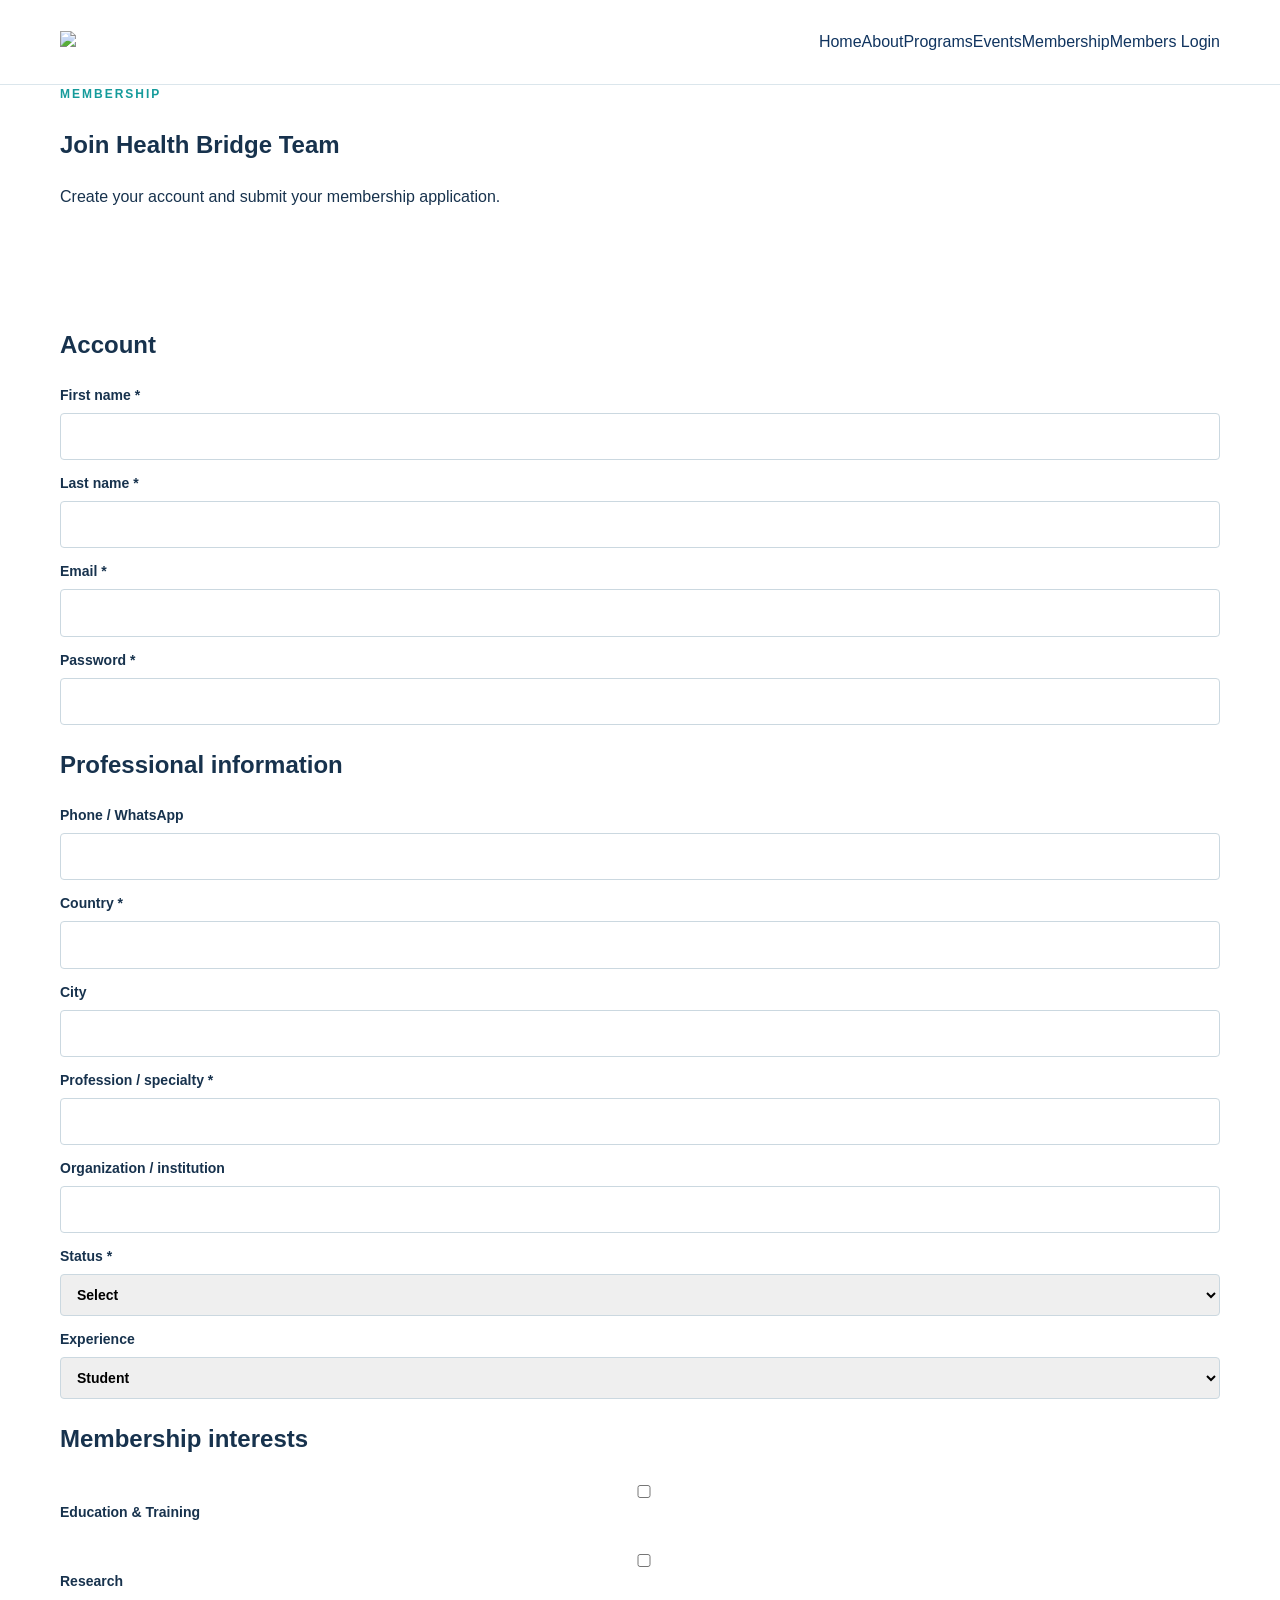
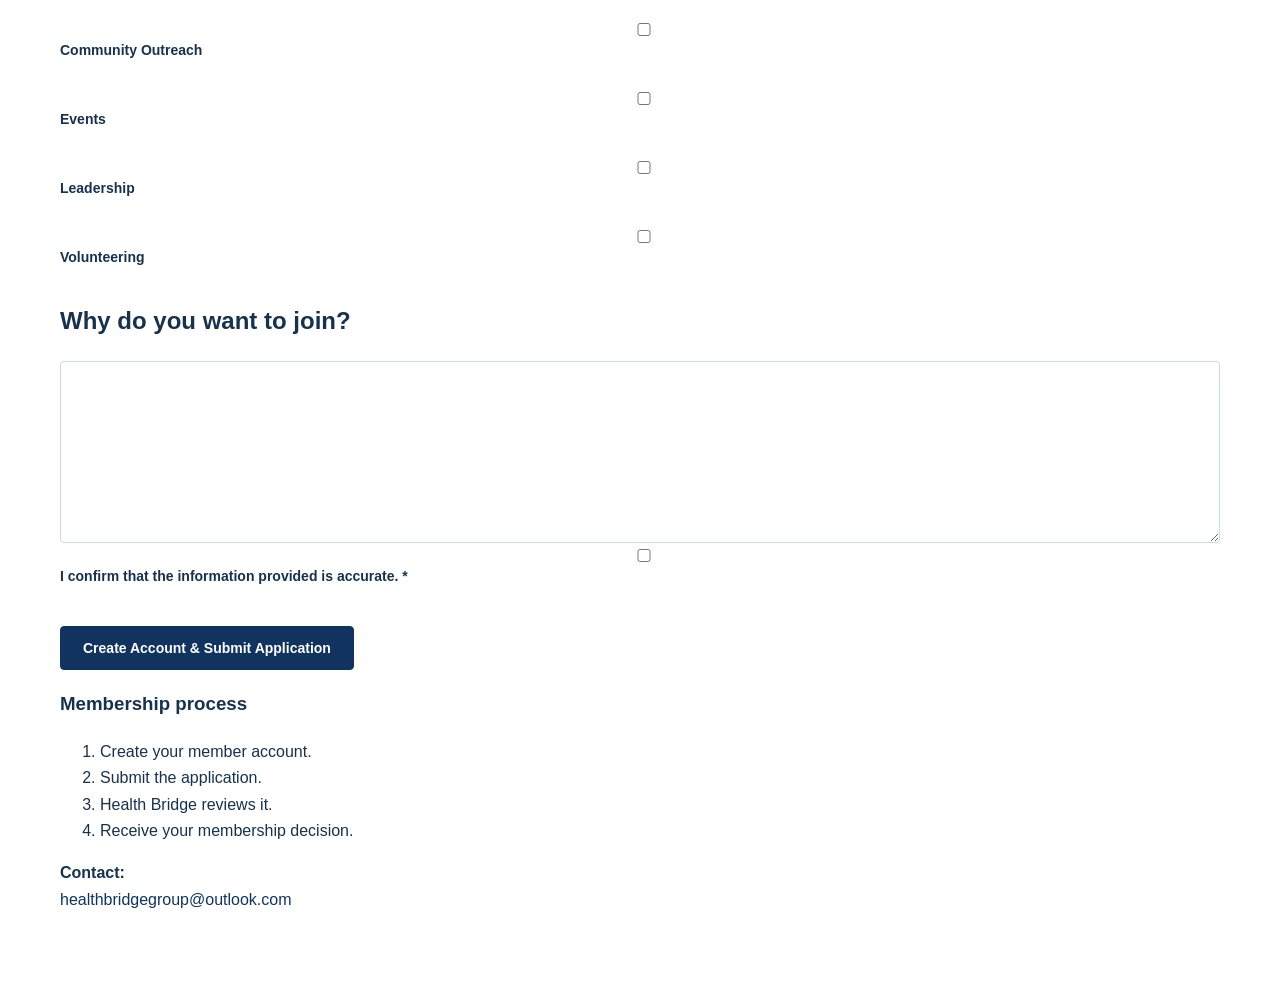
==== membership.html @ 6ef4c6cc "healthbridgeteamgroup / Health-Bridge-Team" ====
<!doctype html><html lang="en"><head><meta charset="utf-8"><meta name="viewport" content="width=device-width,initial-scale=1"><title>Membership | Health Bridge Team</title><link rel="stylesheet" href="styles.css"><link rel="icon" href="assets/health-bridge-logo.jpg"></head><body><header class="header"><div class="container nav"><a class="brand" href="index.html"><img src="assets/health-bridge-logo.jpg"></a><nav><a href="index.html">Home</a><a href="about.html">About</a><a href="programs.html">Programs</a><a href="events.html">Events</a><a class="active" href="membership.html">Membership</a><a class="login-link" href="login.html">Members Login</a></nav></div></header><main><section class="page-hero"><div class="container"><div class="eyebrow">MEMBERSHIP</div><h1>Join Health Bridge Team</h1><p>Create your account and submit your membership application.</p></div></section><section class="section"><div class="container form-layout"><div class="form-card"><form id="membershipForm"><div class="form-section"><h2>Account</h2><div class="form-grid"><label>First name *<input name="first_name" required></label><label>Last name *<input name="last_name" required></label><label>Email *<input type="email" name="email" required></label><label>Password *<input type="password" name="password" minlength="8" required></label></div></div><div class="form-section"><h2>Professional information</h2><div class="form-grid"><label>Phone / WhatsApp<input name="phone"></label><label>Country *<input name="country" required></label><label>City<input name="city"></label><label>Profession / specialty *<input name="profession" required></label><label>Organization / institution<input name="organization"></label><label>Status *<select name="status" required><option value="">Select</option><option>Healthcare Professional</option><option>Student</option><option>Researcher</option><option>Educator</option><option>Other</option></select></label><label>Experience<select name="experience"><option>Student</option><option>0–2 years</option><option>3–5 years</option><option>6–10 years</option><option>More than 10 years</option></select></label></div></div><div class="form-section"><h2>Membership interests</h2><div class="checks"><label><input type="checkbox" name="interest" value="Education"> Education & Training</label><label><input type="checkbox" name="interest" value="Research"> Research</label><label><input type="checkbox" name="interest" value="Community"> Community Outreach</label><label><input type="checkbox" name="interest" value="Events"> Events</label><label><input type="checkbox" name="interest" value="Leadership"> Leadership</label><label><input type="checkbox" name="interest" value="Volunteering"> Volunteering</label></div></div><div class="form-section"><h2>Why do you want to join?</h2><textarea name="motivation" rows="6" required></textarea></div><label class="checkline"><input type="checkbox" required> I confirm that the information provided is accurate. *</label><br><button class="btn primary" type="submit">Create Account & Submit Application</button><div id="formMessage" class="form-message"></div></form></div><aside class="side-card"><h3>Membership process</h3><ol><li>Create your member account.</li><li>Submit the application.</li><li>Health Bridge reviews it.</li><li>Receive your membership decision.</li></ol><p><strong>Contact:</strong><br><a href="mailto:healthbridgegroup@outlook.com">healthbridgegroup@outlook.com</a></p></aside></div></section></main><script src="script.js"></script></body></html>
---- styles.css ----
:root{--navy:#10345f;--teal:#159b9b;--gold:#c99b3b;--ink:#17324d;--muted:#64788b;--line:#dbe6ec;--pale:#f3f8fa}*{box-sizing:border-box}body{margin:0;font-family:Arial,Helvetica,sans-serif;color:var(--ink);line-height:1.65}a{color:var(--navy);text-decoration:none}a:hover{color:var(--teal)}.container{width:min(1160px,92%);margin:auto}.top{background:var(--navy);color:#fff;font-size:13px}.top .container{display:flex;justify-content:space-between;padding:8px 0}.top a{color:#fff}.header{background:#fff;border-bottom:1px solid var(--line);position:sticky;top:0;z-index:10}.nav{height:84px;display:flex;align-items:center;justify-content:space-between}.logo{width:205px;height:68px;object-fit:contain}.navlinks{display:flex;align-items:center;gap:23px}.navlinks a{font-size:14px;font-weight:700;padding:29px 0;border-bottom:3px solid transparent}.navlinks a:hover,.navlinks a.active{color:var(--teal);border-color:var(--teal)}.login{background:var(--navy)!important;color:#fff!important;padding:10px 16px!important;border:0!important;border-radius:4px}.menu{display:none;background:none;border:0;font-size:25px}.hero{background:linear-gradient(120deg,#f4fafb,#fff);padding:90px 0}.grid2{display:grid;grid-template-columns:1.25fr .75fr;gap:70px;align-items:center}.eyebrow{color:var(--teal);font-size:12px;font-weight:800;letter-spacing:2px}.hero h1,.pagehero h1{font-size:clamp(40px,5vw,62px);line-height:1.08;color:var(--navy);margin:12px 0 20px}.lead{font-size:19px;color:var(--muted);max-width:720px}.buttons{display:flex;gap:12px;margin-top:28px}.btn{display:inline-block;padding:13px 22px;border-radius:4px;font-weight:800;border:1px solid #b8cbd7;cursor:pointer;font-size:14px}.primary{background:var(--navy);color:#fff;border-color:var(--navy)}.secondary{background:#fff;color:var(--navy)}.card,.formcard,.side{background:#fff;border:1px solid var(--line);border-radius:7px;padding:30px;box-shadow:0 15px 45px rgba(16,52,95,.08)}.hero .card h3{font-size:24px;color:var(--navy)}.icon{width:44px;height:44px;display:flex;align-items:center;justify-content:center;background:var(--teal);color:#fff;font-weight:800;border-radius:4px;margin-bottom:15px}.section{padding:78px 0}.pale{background:var(--pale)}.heading{text-align:center;max-width:760px;margin:0 auto 40px}.heading h2,.split h2{font-size:35px;line-height:1.2;color:var(--navy);margin:10px 0}.heading p,.split p,.card p{color:var(--muted)}.cards4{display:grid;grid-template-columns:repeat(4,1fr);gap:20px}.cards3{display:grid;grid-template-columns:repeat(3,1fr);gap:20px}.cards2{display:grid;grid-template-columns:repeat(2,1fr);gap:20px}.split{display:grid;grid-template-columns:1fr 1fr;gap:80px;align-items:center}.checks{display:grid;gap:12px}.checks div{background:#fff;border:1px solid var(--line);padding:15px 18px;border-radius:5px;font-weight:700}.cta{background:var(--navy);color:#fff;border-radius:7px;padding:32px 40px;display:flex;justify-content:space-between;align-items:center}.cta h2{margin:0}.cta .btn{background:#fff;color:var(--navy);border:0}footer{background:#0b2848;color:#cbdbe5}.foot{display:grid;grid-template-columns:2fr 1fr 1fr 1.4fr;gap:35px;padding:50px 0}.foot img{width:190px;height:64px;object-fit:contain;background:#fff;border-radius:4px}.foot h4{color:#fff}.foot a{display:block;color:#cbdbe5;margin:6px 0}.copy{text-align:center;border-top:1px solid #29445d;padding:16px;font-size:12px;color:#9eb2c1}.pagehero{background:var(--pale);padding:65px 0;border-bottom:1px solid var(--line)}.pagehero p{color:var(--muted);max-width:760px;font-size:18px}.formlayout{display:grid;grid-template-columns:1fr 330px;gap:25px}.formsection{border-bottom:1px solid var(--line);padding-bottom:25px;margin-bottom:25px}.formsection h2{font-size:20px;color:var(--navy)}.formgrid{display:grid;grid-template-columns:1fr 1fr;gap:17px}label{display:block;font-size:14px;font-weight:700;margin-bottom:12px}input,select,textarea{display:block;width:100%;padding:11px 12px;margin-top:6px;border:1px solid #cbd8e0;border-radius:4px;font:inherit}textarea{resize:vertical}.optiongrid{display:grid;grid-template-columns:1fr 1fr;gap:10px}.optiongrid label,.agree{font-weight:400}.optiongrid input,.agree input{display:inline;width:auto;margin-right:7px}.small{font-size:12px;color:var(--muted)}.message{display:none;margin-top:15px;padding:12px;background:#eaf7f5;color:#146b66;border-radius:4px}.message.show{display:block}.loginwrap{max-width:940px;margin:auto;display:grid;grid-template-columns:420px 1fr;gap:55px;align-items:center}.loginlogo{text-align:center}.loginlogo img{width:190px;height:72px;object-fit:contain}.formcard form{display:grid;gap:12px}.links{display:flex;justify-content:space-between;font-size:12px}.notice{background:#f7fbfc;border-left:4px solid var(--teal);padding:16px 18px}.contactcards{display:grid;grid-template-columns:1fr 1fr;gap:20px}.dash{display:grid;grid-template-columns:repeat(4,1fr);gap:20px}@media(max-width:900px){.navlinks{display:none}.menu{display:block}.navlinks.open{display:flex;position:absolute;top:92px;left:0;right:0;background:#fff;flex-direction:column;align-items:stretch;gap:0;padding:10px 4%;box-shadow:0 12px 30px #0002}.navlinks.open a{padding:11px 0}.grid2,.split,.formlayout,.loginwrap{grid-template-columns:1fr}.cards4,.dash{grid-template-columns:1fr 1fr}.cards3{grid-template-columns:1fr}.foot{grid-template-columns:1fr 1fr}.hero{padding:60px 0}}@media(max-width:560px){.top .container span{display:none}.logo{width:175px}.hero h1,.pagehero h1{font-size:38px}.section{padding:55px 0}.cards4,.cards2,.dash,.formgrid,.optiongrid,.contactcards,.foot{grid-template-columns:1fr}.buttons{flex-direction:column}.buttons .btn{text-align:center}.cta{display:block;padding:28px}.cta .btn{margin-top:18px}.links{flex-direction:column;gap:8px}}
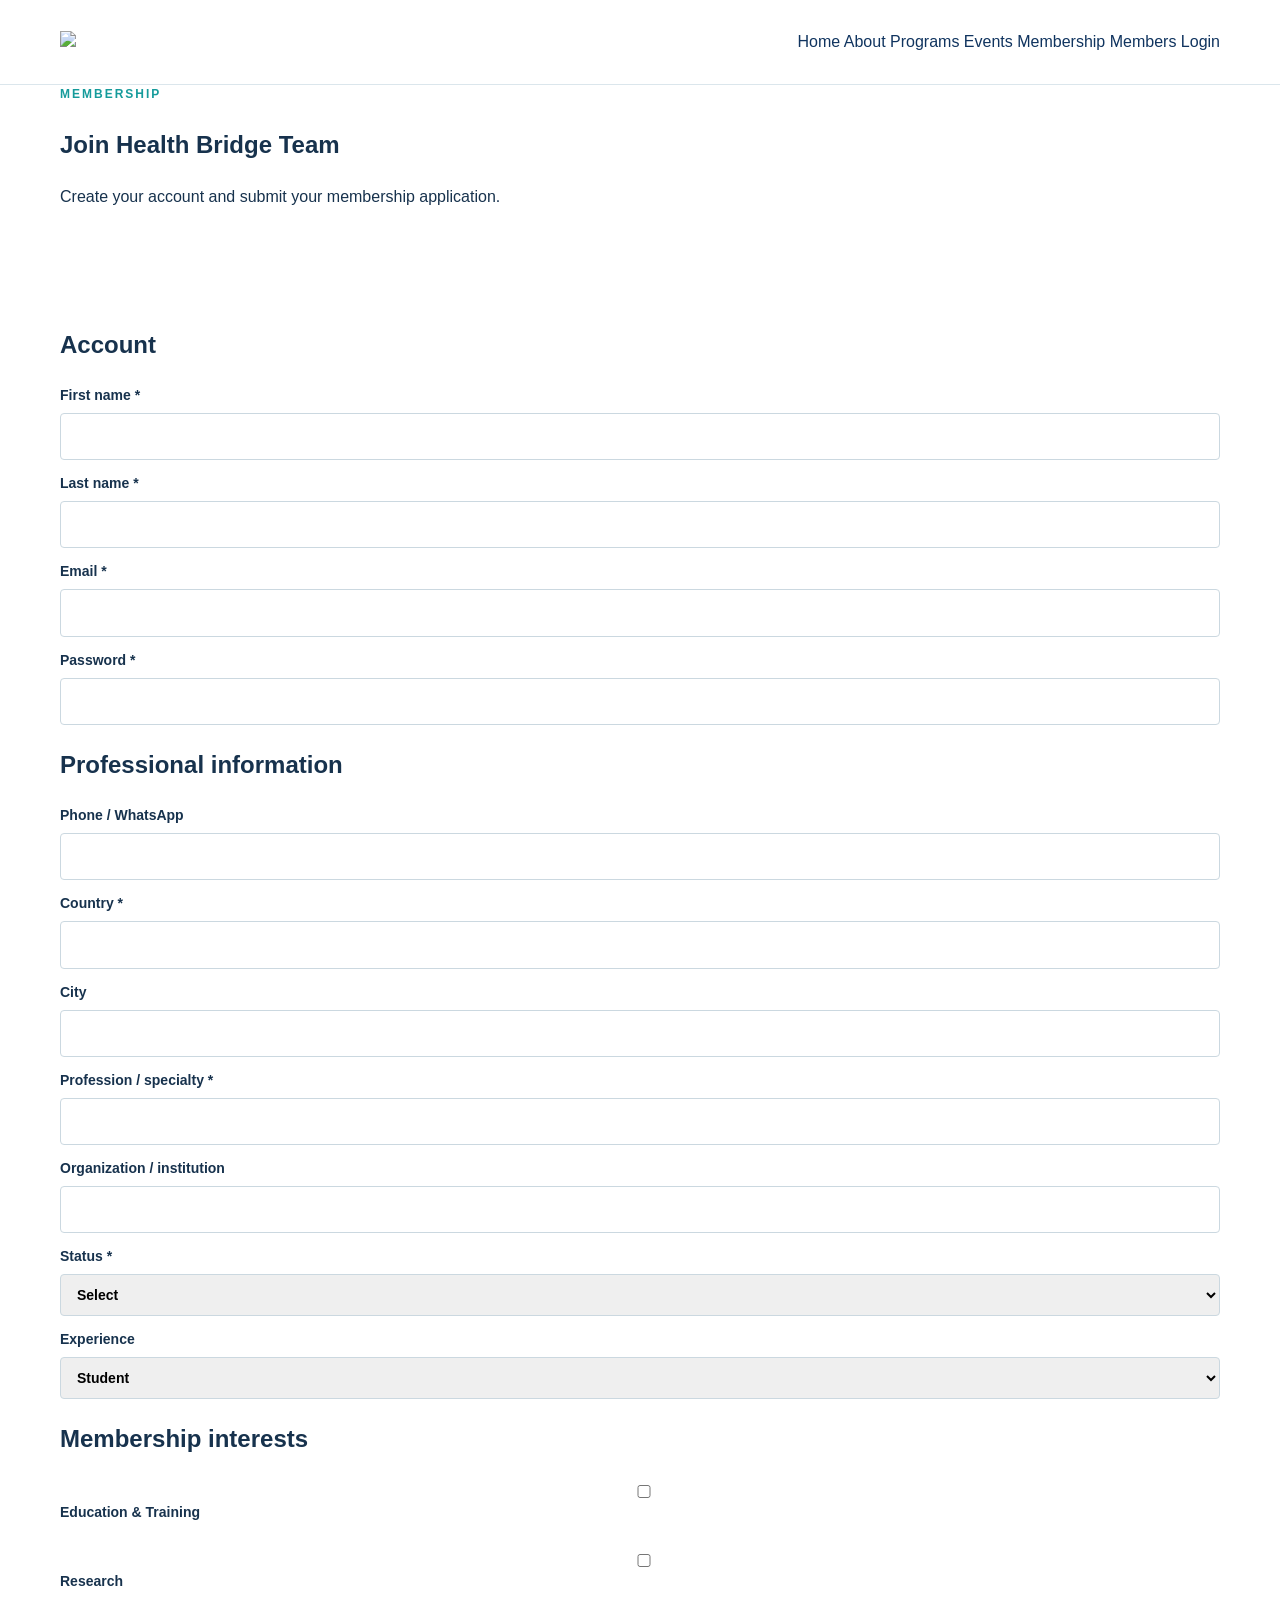
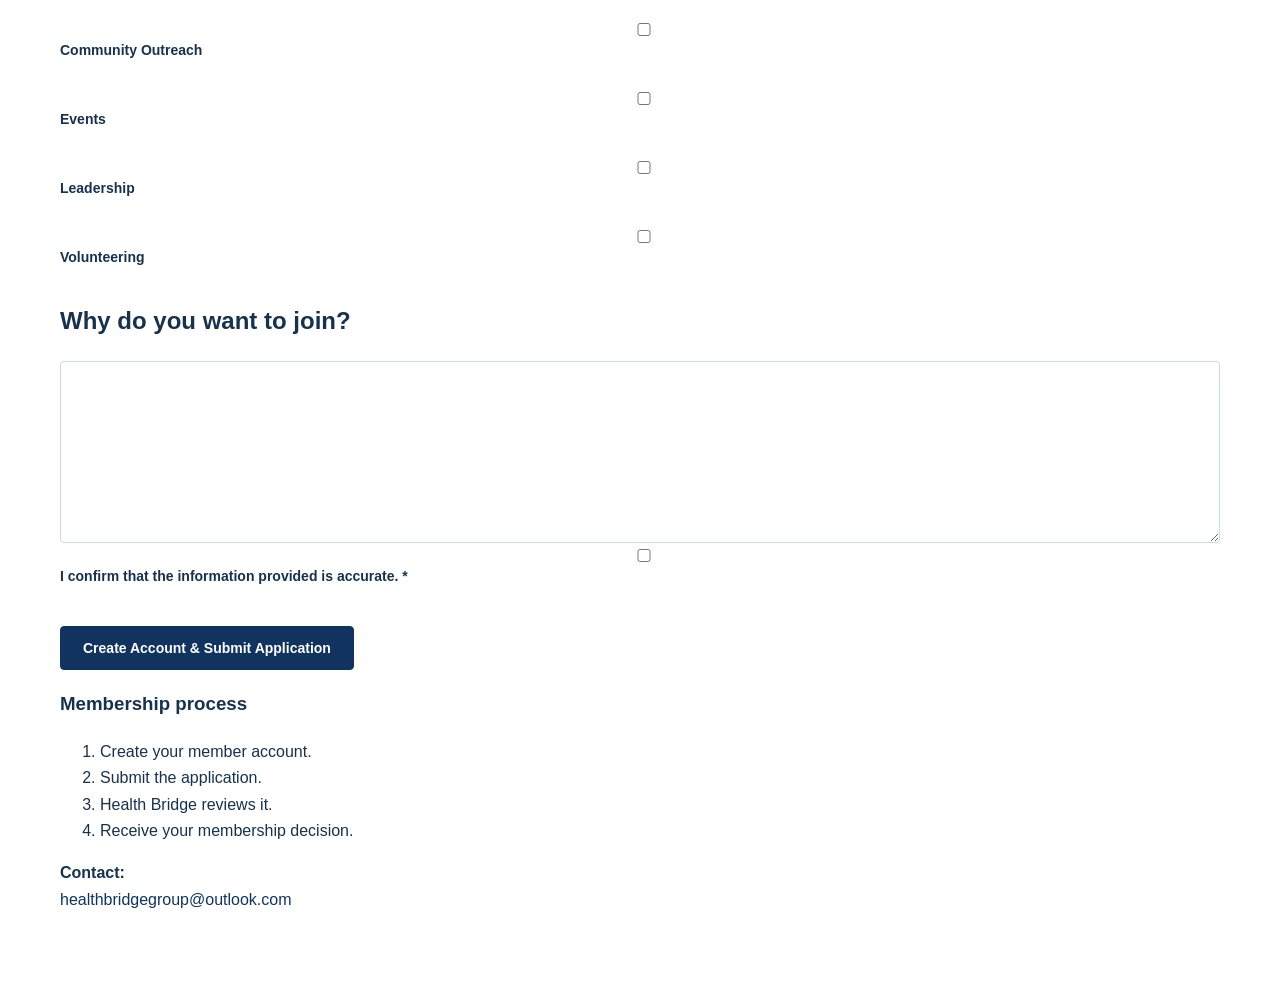
==== commit 56fe6396: "Update membership.html" ====
--- a/membership.html
+++ b/membership.html
@@ -1 +1,359 @@
-<!doctype html><html lang="en"><head><meta charset="utf-8"><meta name="viewport" content="width=device-width,initial-scale=1"><title>Membership | Health Bridge Team</title><link rel="stylesheet" href="styles.css"><link rel="icon" href="assets/health-bridge-logo.jpg"></head><body><header class="header"><div class="container nav"><a class="brand" href="index.html"><img src="assets/health-bridge-logo.jpg"></a><nav><a href="index.html">Home</a><a href="about.html">About</a><a href="programs.html">Programs</a><a href="events.html">Events</a><a class="active" href="membership.html">Membership</a><a class="login-link" href="login.html">Members Login</a></nav></div></header><main><section class="page-hero"><div class="container"><div class="eyebrow">MEMBERSHIP</div><h1>Join Health Bridge Team</h1><p>Create your account and submit your membership application.</p></div></section><section class="section"><div class="container form-layout"><div class="form-card"><form id="membershipForm"><div class="form-section"><h2>Account</h2><div class="form-grid"><label>First name *<input name="first_name" required></label><label>Last name *<input name="last_name" required></label><label>Email *<input type="email" name="email" required></label><label>Password *<input type="password" name="password" minlength="8" required></label></div></div><div class="form-section"><h2>Professional information</h2><div class="form-grid"><label>Phone / WhatsApp<input name="phone"></label><label>Country *<input name="country" required></label><label>City<input name="city"></label><label>Profession / specialty *<input name="profession" required></label><label>Organization / institution<input name="organization"></label><label>Status *<select name="status" required><option value="">Select</option><option>Healthcare Professional</option><option>Student</option><option>Researcher</option><option>Educator</option><option>Other</option></select></label><label>Experience<select name="experience"><option>Student</option><option>0–2 years</option><option>3–5 years</option><option>6–10 years</option><option>More than 10 years</option></select></label></div></div><div class="form-section"><h2>Membership interests</h2><div class="checks"><label><input type="checkbox" name="interest" value="Education"> Education & Training</label><label><input type="checkbox" name="interest" value="Research"> Research</label><label><input type="checkbox" name="interest" value="Community"> Community Outreach</label><label><input type="checkbox" name="interest" value="Events"> Events</label><label><input type="checkbox" name="interest" value="Leadership"> Leadership</label><label><input type="checkbox" name="interest" value="Volunteering"> Volunteering</label></div></div><div class="form-section"><h2>Why do you want to join?</h2><textarea name="motivation" rows="6" required></textarea></div><label class="checkline"><input type="checkbox" required> I confirm that the information provided is accurate. *</label><br><button class="btn primary" type="submit">Create Account & Submit Application</button><div id="formMessage" class="form-message"></div></form></div><aside class="side-card"><h3>Membership process</h3><ol><li>Create your member account.</li><li>Submit the application.</li><li>Health Bridge reviews it.</li><li>Receive your membership decision.</li></ol><p><strong>Contact:</strong><br><a href="mailto:healthbridgegroup@outlook.com">healthbridgegroup@outlook.com</a></p></aside></div></section></main><script src="script.js"></script></body></html>+<!doctype html>
+<html lang="en">
+<head>
+<meta charset="utf-8">
+<meta name="viewport" content="width=device-width,initial-scale=1">
+
+<title>Membership | Health Bridge Team</title>
+
+<link rel="stylesheet" href="styles.css">
+<link rel="icon" href="assets/health-bridge-logo.jpg">
+</head>
+
+<body>
+
+<header class="header">
+  <div class="container nav">
+
+    <a class="brand" href="index.html">
+      <img src="assets/health-bridge-logo.jpg">
+    </a>
+
+    <nav>
+      <a href="index.html">Home</a>
+      <a href="about.html">About</a>
+      <a href="programs.html">Programs</a>
+      <a href="events.html">Events</a>
+      <a class="active" href="membership.html">Membership</a>
+      <a class="login-link" href="login.html">Members Login</a>
+    </nav>
+
+  </div>
+</header>
+
+<main>
+
+<section class="page-hero">
+  <div class="container">
+    <div class="eyebrow">MEMBERSHIP</div>
+    <h1>Join Health Bridge Team</h1>
+    <p>Create your account and submit your membership application.</p>
+  </div>
+</section>
+
+<section class="section">
+
+<div class="container form-layout">
+
+<div class="form-card">
+
+<form id="membershipForm">
+
+<div class="form-section">
+<h2>Account</h2>
+
+<div class="form-grid">
+
+<label>
+First name *
+<input name="first_name" required>
+</label>
+
+<label>
+Last name *
+<input name="last_name" required>
+</label>
+
+<label>
+Email *
+<input type="email" name="email" required>
+</label>
+
+<label>
+Password *
+<input type="password" name="password" minlength="8" required>
+</label>
+
+</div>
+</div>
+
+
+<div class="form-section">
+
+<h2>Professional information</h2>
+
+<div class="form-grid">
+
+<label>
+Phone / WhatsApp
+<input name="phone">
+</label>
+
+<label>
+Country *
+<input name="country" required>
+</label>
+
+<label>
+City
+<input name="city">
+</label>
+
+<label>
+Profession / specialty *
+<input name="profession" required>
+</label>
+
+<label>
+Organization / institution
+<input name="organization">
+</label>
+
+<label>
+Status *
+<select name="status" required>
+<option value="">Select</option>
+<option>Healthcare Professional</option>
+<option>Student</option>
+<option>Researcher</option>
+<option>Educator</option>
+<option>Other</option>
+</select>
+</label>
+
+<label>
+Experience
+<select name="experience">
+<option>Student</option>
+<option>0–2 years</option>
+<option>3–5 years</option>
+<option>6–10 years</option>
+<option>More than 10 years</option>
+</select>
+</label>
+
+</div>
+</div>
+
+
+<div class="form-section">
+
+<h2>Membership interests</h2>
+
+<div class="checks">
+
+<label>
+<input type="checkbox" name="interest" value="Education">
+Education & Training
+</label>
+
+<label>
+<input type="checkbox" name="interest" value="Research">
+Research
+</label>
+
+<label>
+<input type="checkbox" name="interest" value="Community">
+Community Outreach
+</label>
+
+<label>
+<input type="checkbox" name="interest" value="Events">
+Events
+</label>
+
+<label>
+<input type="checkbox" name="interest" value="Leadership">
+Leadership
+</label>
+
+<label>
+<input type="checkbox" name="interest" value="Volunteering">
+Volunteering
+</label>
+
+</div>
+</div>
+
+
+<div class="form-section">
+
+<h2>Why do you want to join?</h2>
+
+<textarea name="motivation" rows="6" required></textarea>
+
+</div>
+
+
+<label class="checkline">
+<input type="checkbox" required>
+I confirm that the information provided is accurate. *
+</label>
+
+<br>
+
+<button class="btn primary" type="submit">
+Create Account & Submit Application
+</button>
+
+<div id="formMessage" class="form-message"></div>
+
+</form>
+
+</div>
+
+
+<aside class="side-card">
+
+<h3>Membership process</h3>
+
+<ol>
+<li>Create your member account.</li>
+<li>Submit the application.</li>
+<li>Health Bridge reviews it.</li>
+<li>Receive your membership decision.</li>
+</ol>
+
+<p>
+<strong>Contact:</strong><br>
+<a href="mailto:healthbridgegroup@outlook.com">
+healthbridgegroup@outlook.com
+</a>
+</p>
+
+</aside>
+
+</div>
+
+</section>
+
+</main>
+
+
+<!-- Supabase -->
+<script src="https://cdn.jsdelivr.net/npm/@supabase/supabase-js@2"></script>
+
+<script>
+
+const SUPABASE_URL =
+"https://qamcmmycpfnainbvzfwo.supabase.co";
+
+const SUPABASE_PUBLISHABLE_KEY =
+"sb_publishable_b0QQXgZp8HMwmx0tov0Cgg_tfOmgzYZ";
+
+const supabaseClient =
+window.supabase.createClient(
+  SUPABASE_URL,
+  SUPABASE_PUBLISHABLE_KEY
+);
+
+
+const form = document.getElementById("membershipForm");
+const message = document.getElementById("formMessage");
+
+
+form.addEventListener("submit", async function(event) {
+
+  event.preventDefault();
+
+  message.textContent = "Creating your account and submitting your application...";
+  message.style.color = "";
+
+
+  const formData = new FormData(form);
+
+  const firstName = formData.get("first_name");
+  const lastName = formData.get("last_name");
+  const email = formData.get("email");
+  const password = formData.get("password");
+
+  const interests =
+    Array.from(
+      document.querySelectorAll('input[name="interest"]:checked')
+    ).map(input => input.value);
+
+
+  /*
+   * 1. Create Supabase authentication account
+   */
+
+  const {
+    data: authData,
+    error: authError
+  } = await supabaseClient.auth.signUp({
+
+    email: email,
+
+    password: password,
+
+    options: {
+      data: {
+        full_name: `${firstName} ${lastName}`
+      }
+    }
+
+  });
+
+
+  if (authError) {
+
+    message.textContent =
+      "Account creation failed: " + authError.message;
+
+    return;
+  }
+
+
+  /*
+   * 2. Submit membership application
+   */
+
+  const { error: applicationError } =
+    await supabaseClient
+      .from("membership_applications")
+      .insert({
+
+        full_name: `${firstName} ${lastName}`,
+
+        email: email,
+
+        country: formData.get("country"),
+
+        profession: formData.get("profession"),
+
+        organization: formData.get("organization"),
+
+        area_of_interest: interests.join(", "),
+
+        motivation: formData.get("motivation"),
+
+        status: "pending"
+
+      });
+
+
+  if (applicationError) {
+
+    message.textContent =
+      "Your account was created, but the membership application could not be submitted: "
+      + applicationError.message;
+
+    return;
+  }
+
+
+  /*
+   * 3. Success
+   */
+
+  message.textContent =
+    "Application submitted successfully! Please check your email if email confirmation is required.";
+
+  form.reset();
+
+});
+
+</script>
+
+</body>
+</html>
